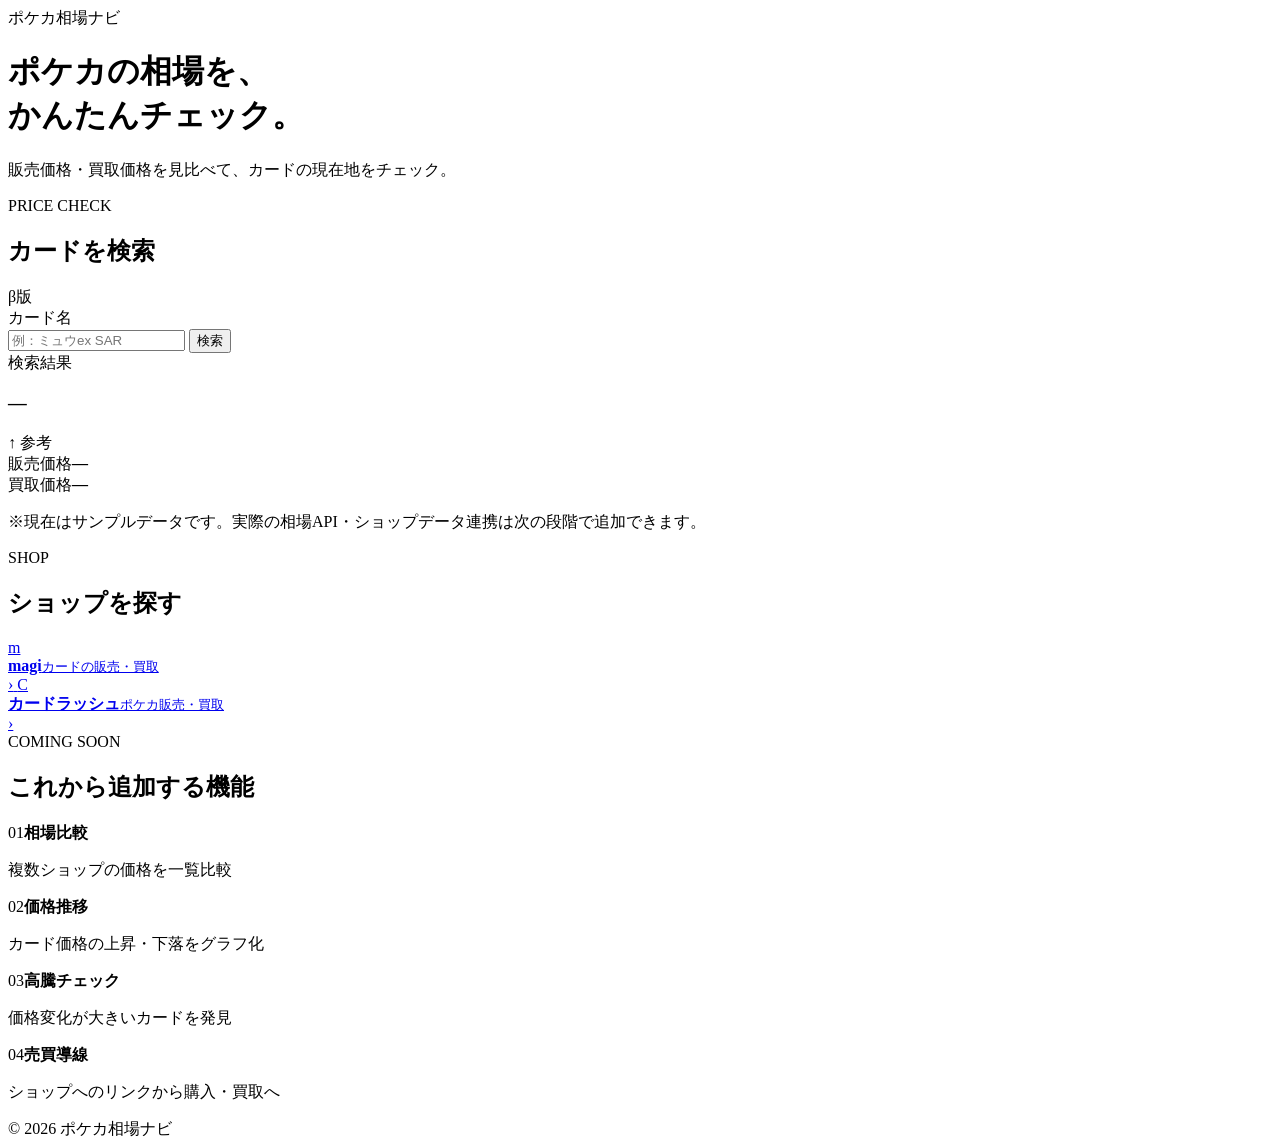
==== index.html @ cf29ef52 "Add files via upload" ====
<!doctype html>
<html lang="ja">
<head>
  <meta charset="utf-8">
  <meta name="viewport" content="width=device-width,initial-scale=1,viewport-fit=cover">
  <meta name="theme-color" content="#111827">
  <meta name="description" content="ポケモンカードの販売価格・買取価格を比較できるポケカ相場ナビ。">
  <title>ポケカ相場ナビ</title>
  <link rel="stylesheet" href="style.css">
</head>
<body>
<header class="hero">
  <div class="wrap">
    <div class="brand"><span class="brand-dot"></span>ポケカ相場ナビ</div>
    <h1>ポケカの相場を、<br><span>かんたんチェック。</span></h1>
    <p>販売価格・買取価格を見比べて、カードの現在地をチェック。</p>
  </div>
</header>

<main class="wrap">
  <section class="search-card">
    <div class="section-title">
      <div>
        <span class="eyebrow">PRICE CHECK</span>
        <h2>カードを検索</h2>
      </div>
      <span class="badge">β版</span>
    </div>

    <label for="cardName">カード名</label>
    <div class="search-row">
      <input id="cardName" type="search" placeholder="例：ミュウex SAR" autocomplete="off">
      <button id="searchBtn">検索</button>
    </div>

    <div id="result" class="result hidden">
      <div class="result-head">
        <div>
          <div class="muted">検索結果</div>
          <h3 id="resultName">—</h3>
        </div>
        <div class="trend up" id="trend">↑ 参考</div>
      </div>
      <div class="price-grid">
        <div class="price-box"><span>販売価格</span><strong id="salePrice">—</strong></div>
        <div class="price-box"><span>買取価格</span><strong id="buyPrice">—</strong></div>
      </div>
      <p class="note">※現在はサンプルデータです。実際の相場API・ショップデータ連携は次の段階で追加できます。</p>
    </div>
  </section>

  <section>
    <div class="section-title simple">
      <div><span class="eyebrow">SHOP</span><h2>ショップを探す</h2></div>
    </div>
    <div class="shop-grid">
      <a class="shop" href="https://magi.camp/" target="_blank" rel="noopener">
        <span class="shop-icon">m</span><div><b>magi</b><small>カードの販売・買取</small></div><span>›</span>
      </a>
      <a class="shop" href="https://www.cardrush-pokemon.jp/" target="_blank" rel="noopener">
        <span class="shop-icon">C</span><div><b>カードラッシュ</b><small>ポケカ販売・買取</small></div><span>›</span>
      </a>
    </div>
  </section>

  <section class="features">
    <div class="section-title simple">
      <div><span class="eyebrow">COMING SOON</span><h2>これから追加する機能</h2></div>
    </div>
    <div class="feature-grid">
      <div class="feature"><span>01</span><b>相場比較</b><p>複数ショップの価格を一覧比較</p></div>
      <div class="feature"><span>02</span><b>価格推移</b><p>カード価格の上昇・下落をグラフ化</p></div>
      <div class="feature"><span>03</span><b>高騰チェック</b><p>価格変化が大きいカードを発見</p></div>
      <div class="feature"><span>04</span><b>売買導線</b><p>ショップへのリンクから購入・買取へ</p></div>
    </div>
  </section>
</main>

<footer>© 2026 ポケカ相場ナビ</footer>
<script src="app.js"></script>
</body>
</html>
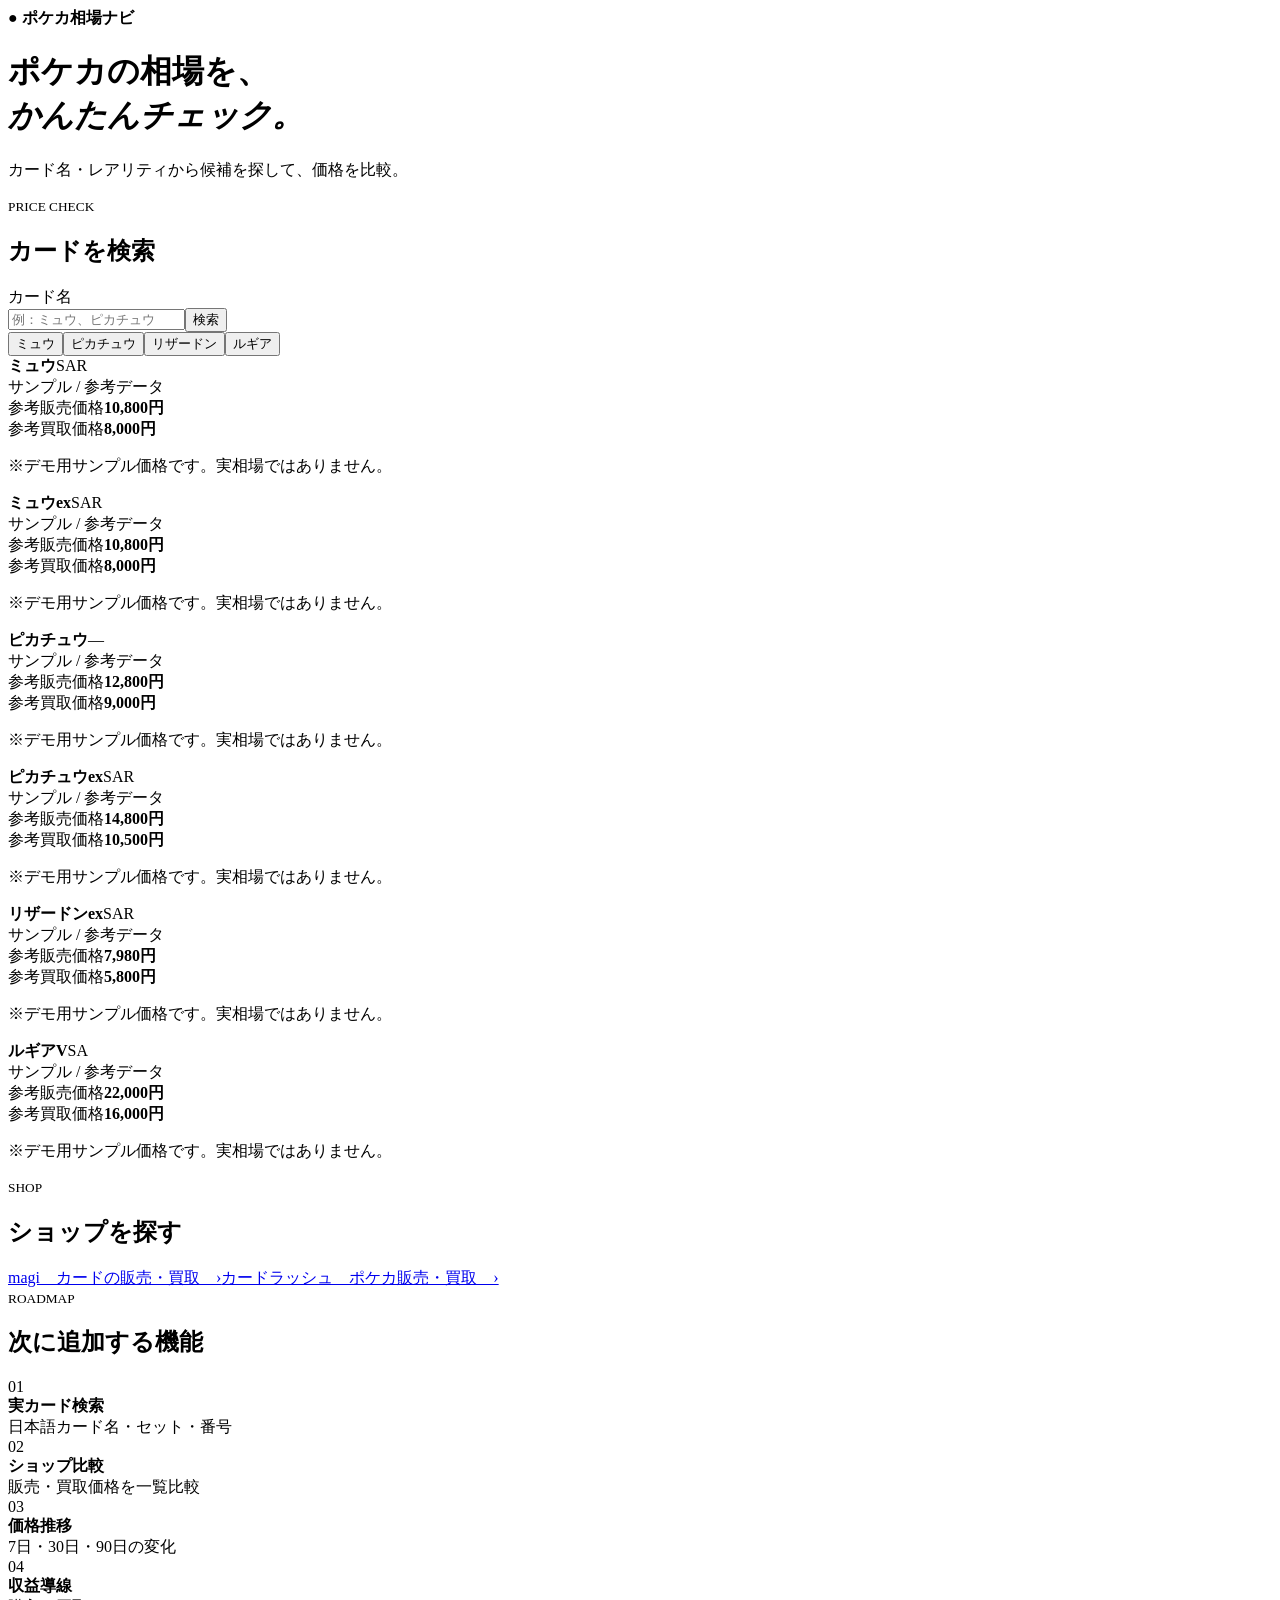
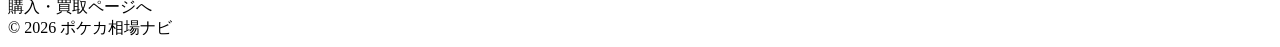
==== commit 18a5f9da: "Add files via upload" ====
--- a/index.html
+++ b/index.html
@@ -1,82 +1 @@
-<!doctype html>
-<html lang="ja">
-<head>
-  <meta charset="utf-8">
-  <meta name="viewport" content="width=device-width,initial-scale=1,viewport-fit=cover">
-  <meta name="theme-color" content="#111827">
-  <meta name="description" content="ポケモンカードの販売価格・買取価格を比較できるポケカ相場ナビ。">
-  <title>ポケカ相場ナビ</title>
-  <link rel="stylesheet" href="style.css">
-</head>
-<body>
-<header class="hero">
-  <div class="wrap">
-    <div class="brand"><span class="brand-dot"></span>ポケカ相場ナビ</div>
-    <h1>ポケカの相場を、<br><span>かんたんチェック。</span></h1>
-    <p>販売価格・買取価格を見比べて、カードの現在地をチェック。</p>
-  </div>
-</header>
-
-<main class="wrap">
-  <section class="search-card">
-    <div class="section-title">
-      <div>
-        <span class="eyebrow">PRICE CHECK</span>
-        <h2>カードを検索</h2>
-      </div>
-      <span class="badge">β版</span>
-    </div>
-
-    <label for="cardName">カード名</label>
-    <div class="search-row">
-      <input id="cardName" type="search" placeholder="例：ミュウex SAR" autocomplete="off">
-      <button id="searchBtn">検索</button>
-    </div>
-
-    <div id="result" class="result hidden">
-      <div class="result-head">
-        <div>
-          <div class="muted">検索結果</div>
-          <h3 id="resultName">—</h3>
-        </div>
-        <div class="trend up" id="trend">↑ 参考</div>
-      </div>
-      <div class="price-grid">
-        <div class="price-box"><span>販売価格</span><strong id="salePrice">—</strong></div>
-        <div class="price-box"><span>買取価格</span><strong id="buyPrice">—</strong></div>
-      </div>
-      <p class="note">※現在はサンプルデータです。実際の相場API・ショップデータ連携は次の段階で追加できます。</p>
-    </div>
-  </section>
-
-  <section>
-    <div class="section-title simple">
-      <div><span class="eyebrow">SHOP</span><h2>ショップを探す</h2></div>
-    </div>
-    <div class="shop-grid">
-      <a class="shop" href="https://magi.camp/" target="_blank" rel="noopener">
-        <span class="shop-icon">m</span><div><b>magi</b><small>カードの販売・買取</small></div><span>›</span>
-      </a>
-      <a class="shop" href="https://www.cardrush-pokemon.jp/" target="_blank" rel="noopener">
-        <span class="shop-icon">C</span><div><b>カードラッシュ</b><small>ポケカ販売・買取</small></div><span>›</span>
-      </a>
-    </div>
-  </section>
-
-  <section class="features">
-    <div class="section-title simple">
-      <div><span class="eyebrow">COMING SOON</span><h2>これから追加する機能</h2></div>
-    </div>
-    <div class="feature-grid">
-      <div class="feature"><span>01</span><b>相場比較</b><p>複数ショップの価格を一覧比較</p></div>
-      <div class="feature"><span>02</span><b>価格推移</b><p>カード価格の上昇・下落をグラフ化</p></div>
-      <div class="feature"><span>03</span><b>高騰チェック</b><p>価格変化が大きいカードを発見</p></div>
-      <div class="feature"><span>04</span><b>売買導線</b><p>ショップへのリンクから購入・買取へ</p></div>
-    </div>
-  </section>
-</main>
-
-<footer>© 2026 ポケカ相場ナビ</footer>
-<script src="app.js"></script>
-</body>
-</html>
+<!doctype html><html lang="ja"><head><meta charset="utf-8"><meta name="viewport" content="width=device-width,initial-scale=1"><title>ポケカ相場ナビ</title><link rel="stylesheet" href="style.css"></head><body><header><div class="wrap"><b>● ポケカ相場ナビ</b><h1>ポケカの相場を、<br><em>かんたんチェック。</em></h1><p>カード名・レアリティから候補を探して、価格を比較。</p></div></header><main class="wrap"><section class="card"><small>PRICE CHECK</small><h2>カードを検索</h2><label>カード名</label><div class="row"><input id="q" placeholder="例：ミュウ、ピカチュウ"><button id="go">検索</button></div><div id="chips"></div><div id="results"></div></section><section><small>SHOP</small><h2>ショップを探す</h2><a class="shop" href="https://magi.camp/" target="_blank">magi　カードの販売・買取　›</a><a class="shop" href="https://www.cardrush-pokemon.jp/" target="_blank">カードラッシュ　ポケカ販売・買取　›</a></section><section><small>ROADMAP</small><h2>次に追加する機能</h2><div class="grid"><div>01<br><b>実カード検索</b><br><span>日本語カード名・セット・番号</span></div><div>02<br><b>ショップ比較</b><br><span>販売・買取価格を一覧比較</span></div><div>03<br><b>価格推移</b><br><span>7日・30日・90日の変化</span></div><div>04<br><b>収益導線</b><br><span>購入・買取ページへ</span></div></div></section></main><footer>© 2026 ポケカ相場ナビ</footer><script src="app.js"></script></body></html>
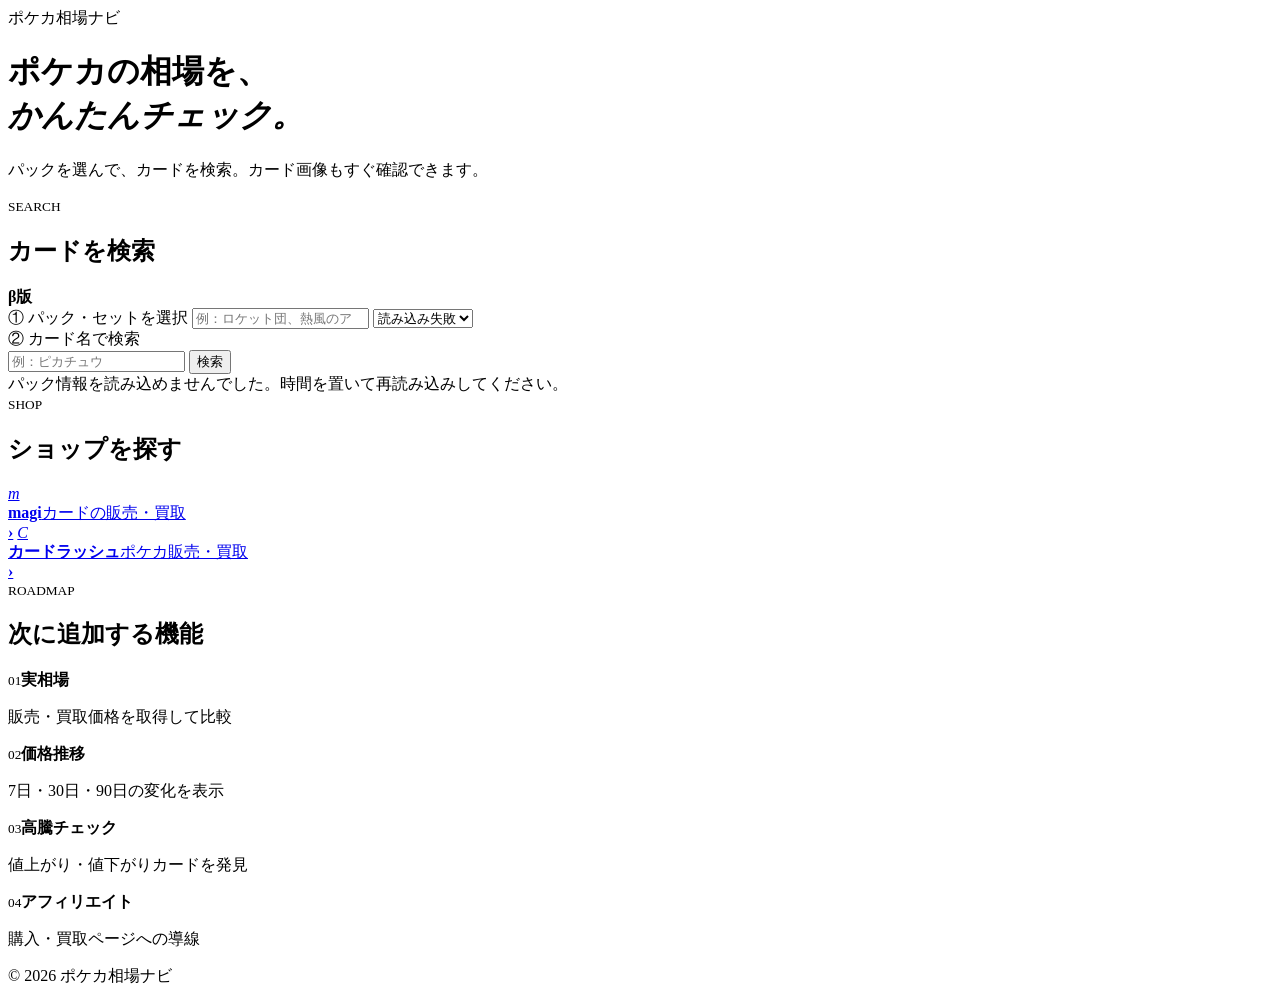
==== commit 63d2f8a6: "Add files via upload" ====
--- a/index.html
+++ b/index.html
@@ -1 +1,68 @@
-<!doctype html><html lang="ja"><head><meta charset="utf-8"><meta name="viewport" content="width=device-width,initial-scale=1"><title>ポケカ相場ナビ</title><link rel="stylesheet" href="style.css"></head><body><header><div class="wrap"><b>● ポケカ相場ナビ</b><h1>ポケカの相場を、<br><em>かんたんチェック。</em></h1><p>カード名・レアリティから候補を探して、価格を比較。</p></div></header><main class="wrap"><section class="card"><small>PRICE CHECK</small><h2>カードを検索</h2><label>カード名</label><div class="row"><input id="q" placeholder="例：ミュウ、ピカチュウ"><button id="go">検索</button></div><div id="chips"></div><div id="results"></div></section><section><small>SHOP</small><h2>ショップを探す</h2><a class="shop" href="https://magi.camp/" target="_blank">magi　カードの販売・買取　›</a><a class="shop" href="https://www.cardrush-pokemon.jp/" target="_blank">カードラッシュ　ポケカ販売・買取　›</a></section><section><small>ROADMAP</small><h2>次に追加する機能</h2><div class="grid"><div>01<br><b>実カード検索</b><br><span>日本語カード名・セット・番号</span></div><div>02<br><b>ショップ比較</b><br><span>販売・買取価格を一覧比較</span></div><div>03<br><b>価格推移</b><br><span>7日・30日・90日の変化</span></div><div>04<br><b>収益導線</b><br><span>購入・買取ページへ</span></div></div></section></main><footer>© 2026 ポケカ相場ナビ</footer><script src="app.js"></script></body></html>+<!doctype html>
+<html lang="ja">
+<head>
+<meta charset="utf-8">
+<meta name="viewport" content="width=device-width,initial-scale=1,viewport-fit=cover">
+<meta name="theme-color" content="#172554">
+<meta name="description" content="ポケカ相場ナビ - パック・カード名からポケモンカードを検索">
+<title>ポケカ相場ナビ</title>
+<link rel="stylesheet" href="style.css">
+</head>
+<body>
+<header class="hero">
+  <div class="wrap">
+    <div class="brand"><span></span>ポケカ相場ナビ</div>
+    <h1>ポケカの相場を、<br><em>かんたんチェック。</em></h1>
+    <p>パックを選んで、カードを検索。カード画像もすぐ確認できます。</p>
+  </div>
+</header>
+
+<main class="wrap">
+<section class="search-card">
+  <div class="title">
+    <div><small>SEARCH</small><h2>カードを検索</h2></div>
+    <b>β版</b>
+  </div>
+
+  <label for="setSearch">① パック・セットを選択</label>
+  <input id="setSearch" class="full" type="search" placeholder="例：ロケット団、熱風のアリーナ">
+
+  <select id="setSelect" class="full">
+    <option value="">パックを読み込み中…</option>
+  </select>
+
+  <div id="setInfo" class="set-info hidden"></div>
+
+  <label for="cardSearch">② カード名で検索</label>
+  <div class="row">
+    <input id="cardSearch" type="search" placeholder="例：ピカチュウ">
+    <button id="searchBtn">検索</button>
+  </div>
+
+  <div id="status" class="status">パック情報を読み込んでいます…</div>
+  <div id="results" class="results"></div>
+</section>
+
+<section>
+  <div class="title plain"><div><small>SHOP</small><h2>ショップを探す</h2></div></div>
+  <div class="shops">
+    <a href="https://magi.camp/" target="_blank" rel="noopener"><i>m</i><div><strong>magi</strong><span>カードの販売・買取</span></div><b>›</b></a>
+    <a href="https://www.cardrush-pokemon.jp/" target="_blank" rel="noopener"><i>C</i><div><strong>カードラッシュ</strong><span>ポケカ販売・買取</span></div><b>›</b></a>
+  </div>
+</section>
+
+<section class="next">
+  <div class="title plain"><div><small>ROADMAP</small><h2>次に追加する機能</h2></div></div>
+  <div class="grid">
+    <article><small>01</small><strong>実相場</strong><p>販売・買取価格を取得して比較</p></article>
+    <article><small>02</small><strong>価格推移</strong><p>7日・30日・90日の変化を表示</p></article>
+    <article><small>03</small><strong>高騰チェック</strong><p>値上がり・値下がりカードを発見</p></article>
+    <article><small>04</small><strong>アフィリエイト</strong><p>購入・買取ページへの導線</p></article>
+  </div>
+</section>
+</main>
+
+<footer>© 2026 ポケカ相場ナビ</footer>
+<script src="app.js"></script>
+</body>
+</html>
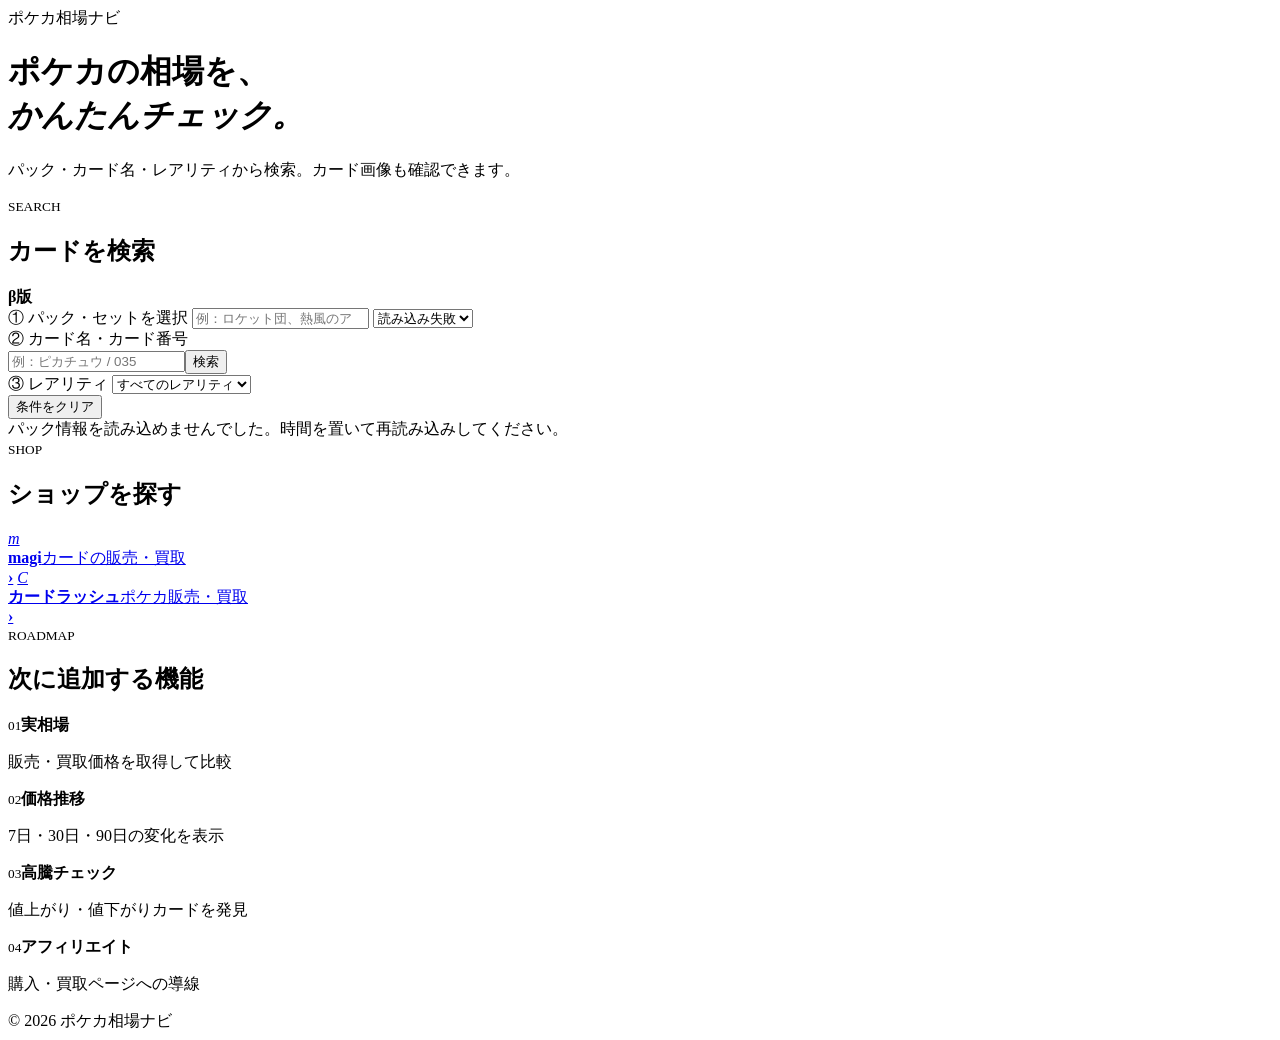
==== commit 7b7380aa: "Add files via upload" ====
--- a/index.html
+++ b/index.html
@@ -4,7 +4,7 @@
 <meta charset="utf-8">
 <meta name="viewport" content="width=device-width,initial-scale=1,viewport-fit=cover">
 <meta name="theme-color" content="#172554">
-<meta name="description" content="ポケカ相場ナビ - パック・カード名からポケモンカードを検索">
+<meta name="description" content="ポケカ相場ナビ - パック・カード名・レアリティからポケモンカードを検索">
 <title>ポケカ相場ナビ</title>
 <link rel="stylesheet" href="style.css">
 </head>
@@ -13,36 +13,24 @@
   <div class="wrap">
     <div class="brand"><span></span>ポケカ相場ナビ</div>
     <h1>ポケカの相場を、<br><em>かんたんチェック。</em></h1>
-    <p>パックを選んで、カードを検索。カード画像もすぐ確認できます。</p>
+    <p>パック・カード名・レアリティから検索。カード画像も確認できます。</p>
   </div>
 </header>
-
 <main class="wrap">
 <section class="search-card">
-  <div class="title">
-    <div><small>SEARCH</small><h2>カードを検索</h2></div>
-    <b>β版</b>
-  </div>
-
+  <div class="title"><div><small>SEARCH</small><h2>カードを検索</h2></div><b>β版</b></div>
   <label for="setSearch">① パック・セットを選択</label>
   <input id="setSearch" class="full" type="search" placeholder="例：ロケット団、熱風のアリーナ">
-
-  <select id="setSelect" class="full">
-    <option value="">パックを読み込み中…</option>
-  </select>
-
+  <select id="setSelect" class="full"><option value="">パックを読み込み中…</option></select>
   <div id="setInfo" class="set-info hidden"></div>
-
-  <label for="cardSearch">② カード名で検索</label>
-  <div class="row">
-    <input id="cardSearch" type="search" placeholder="例：ピカチュウ">
-    <button id="searchBtn">検索</button>
-  </div>
-
+  <label for="cardSearch">② カード名・カード番号</label>
+  <div class="row"><input id="cardSearch" type="search" placeholder="例：ピカチュウ / 035"><button id="searchBtn">検索</button></div>
+  <label for="raritySelect">③ レアリティ</label>
+  <select id="raritySelect" class="full"><option value="">すべてのレアリティ</option></select>
+  <div class="filter-actions"><button id="clearBtn" class="secondary">条件をクリア</button><span id="resultCount" class="result-count"></span></div>
   <div id="status" class="status">パック情報を読み込んでいます…</div>
   <div id="results" class="results"></div>
 </section>
-
 <section>
   <div class="title plain"><div><small>SHOP</small><h2>ショップを探す</h2></div></div>
   <div class="shops">
@@ -50,7 +38,6 @@
     <a href="https://www.cardrush-pokemon.jp/" target="_blank" rel="noopener"><i>C</i><div><strong>カードラッシュ</strong><span>ポケカ販売・買取</span></div><b>›</b></a>
   </div>
 </section>
-
 <section class="next">
   <div class="title plain"><div><small>ROADMAP</small><h2>次に追加する機能</h2></div></div>
   <div class="grid">
@@ -61,7 +48,6 @@
   </div>
 </section>
 </main>
-
 <footer>© 2026 ポケカ相場ナビ</footer>
 <script src="app.js"></script>
 </body>
